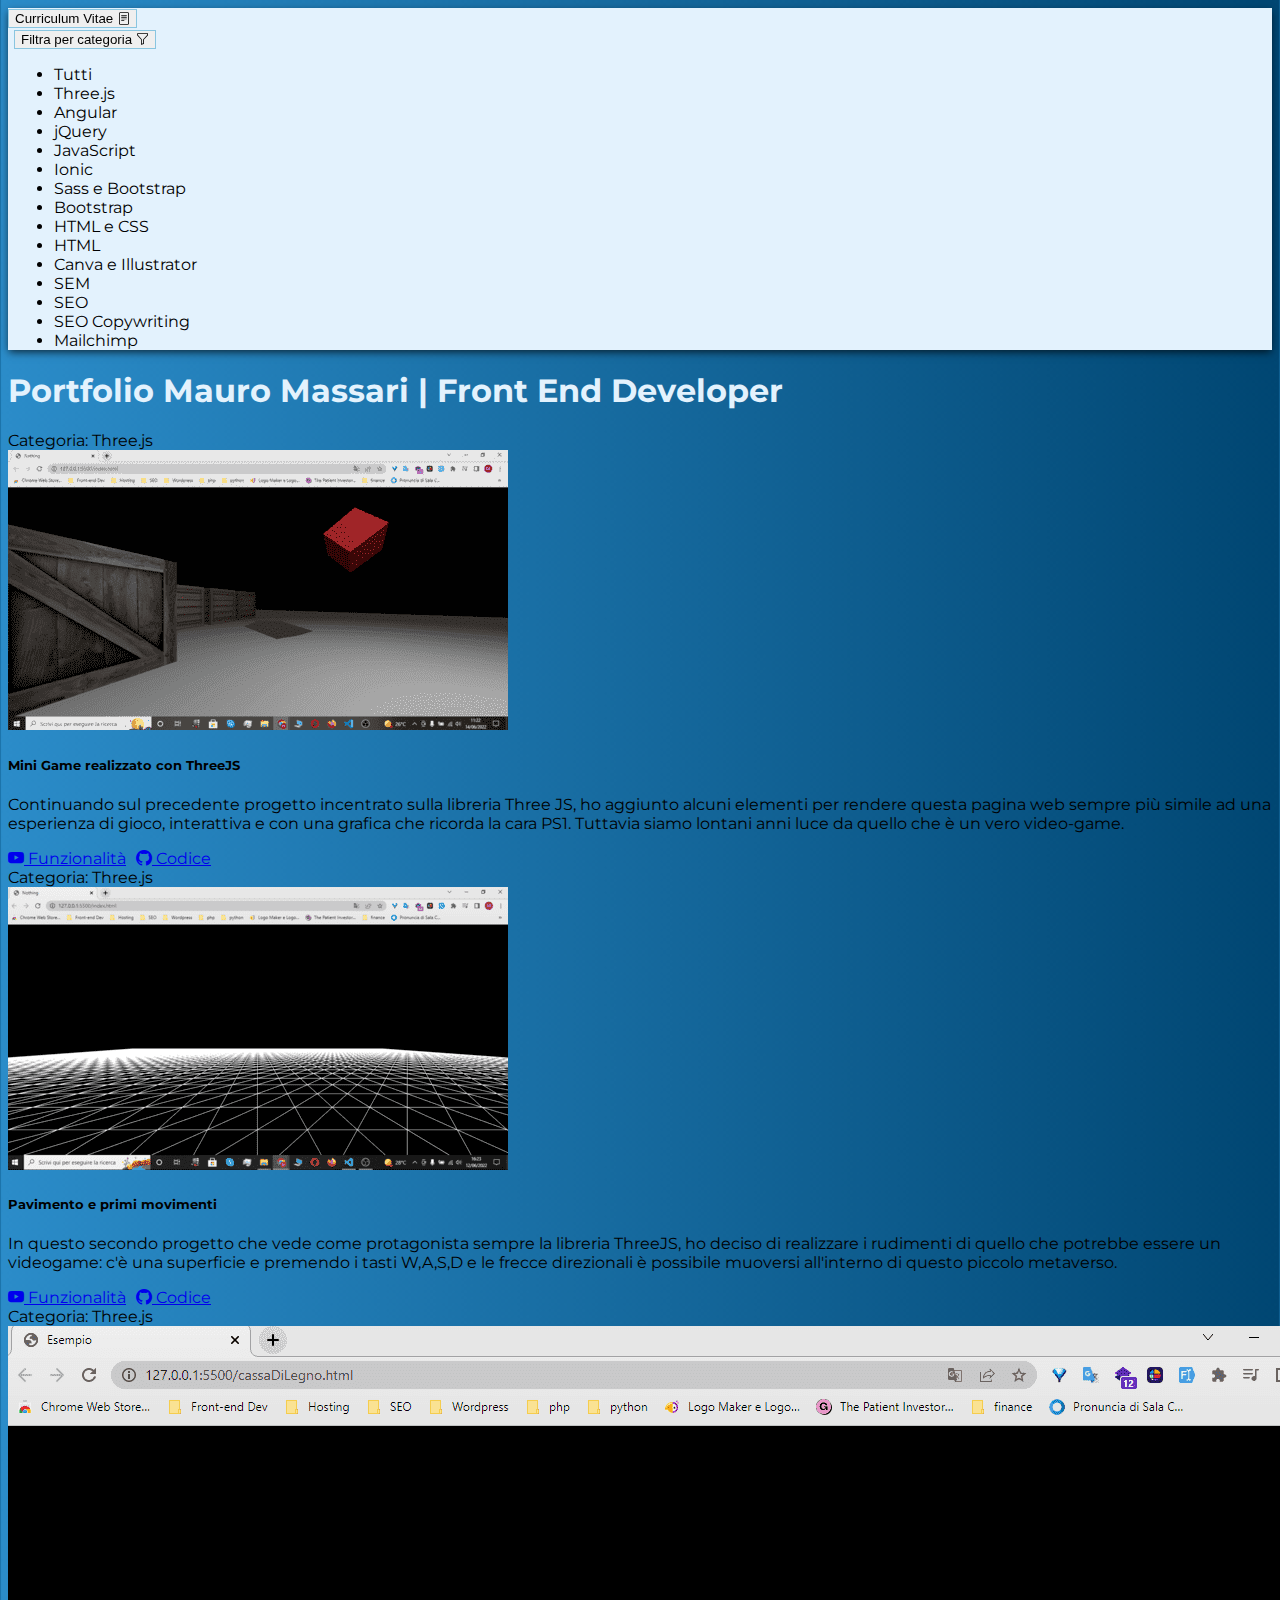
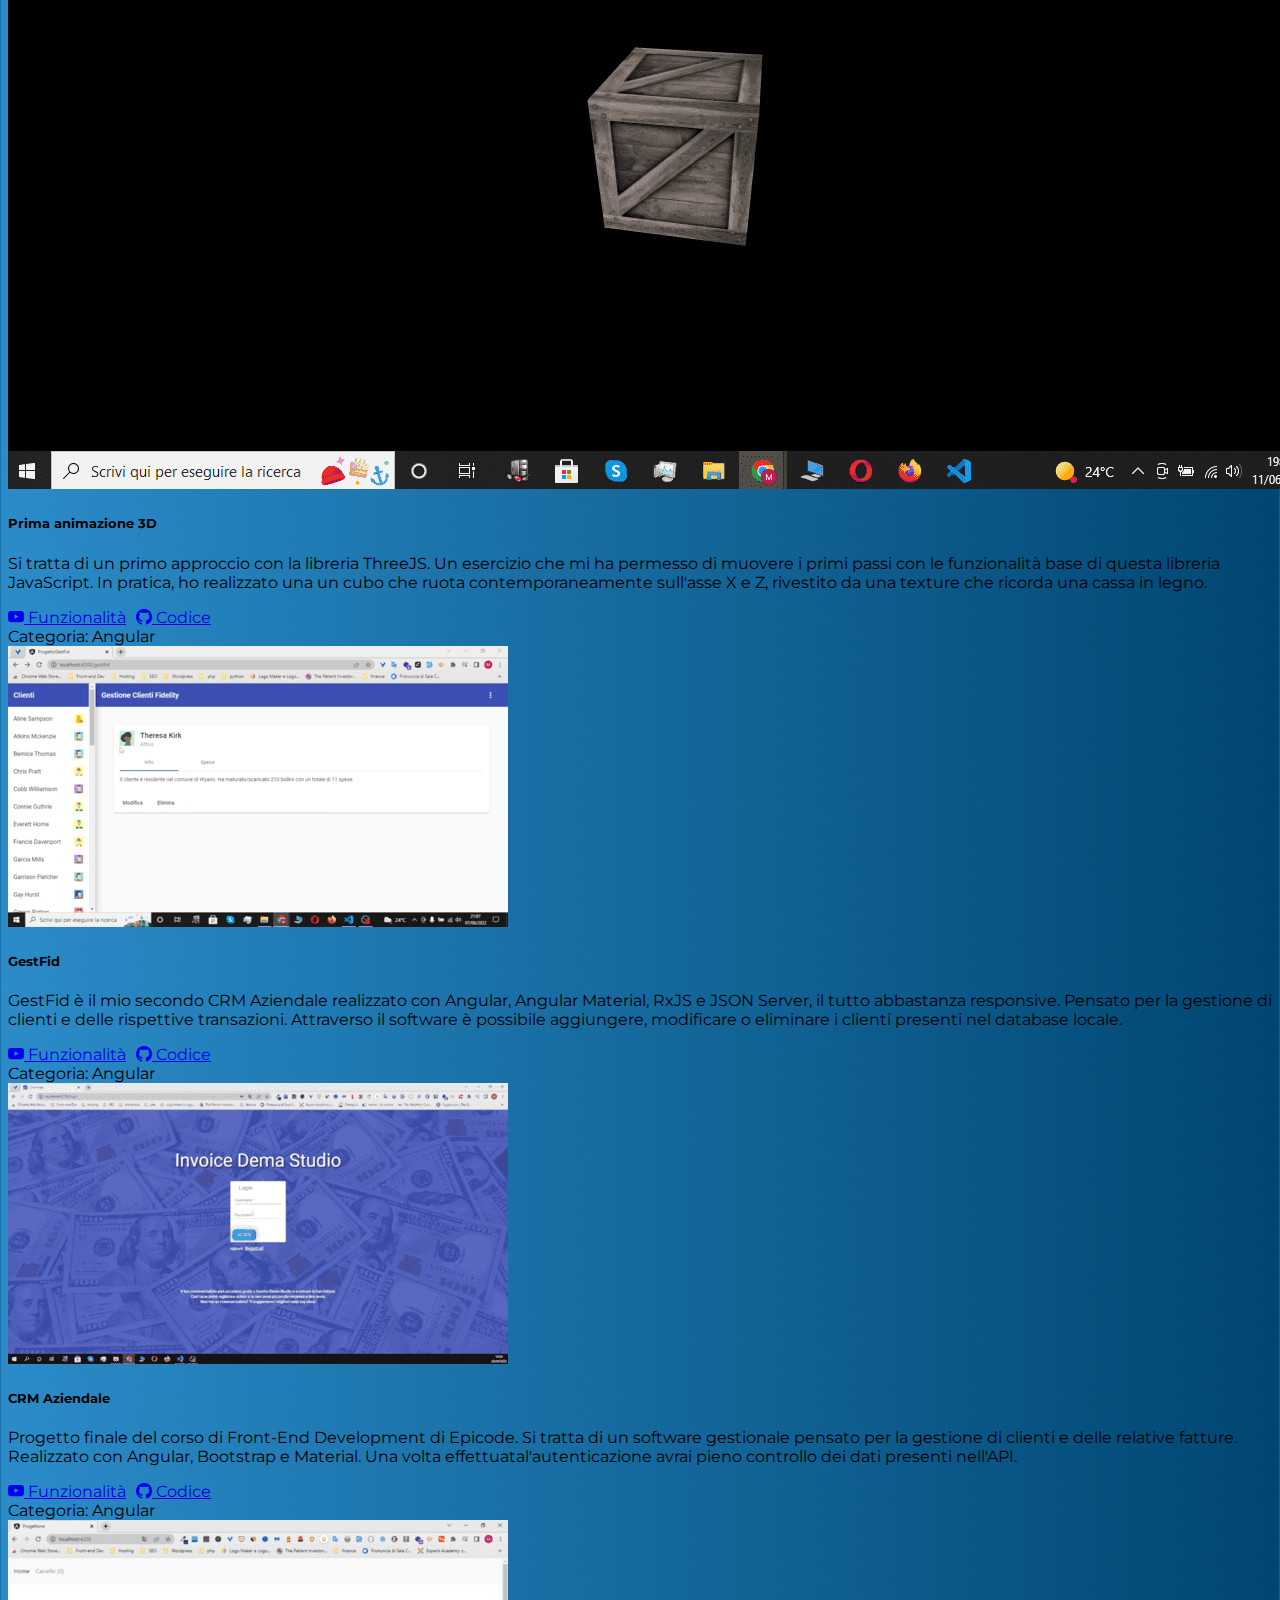
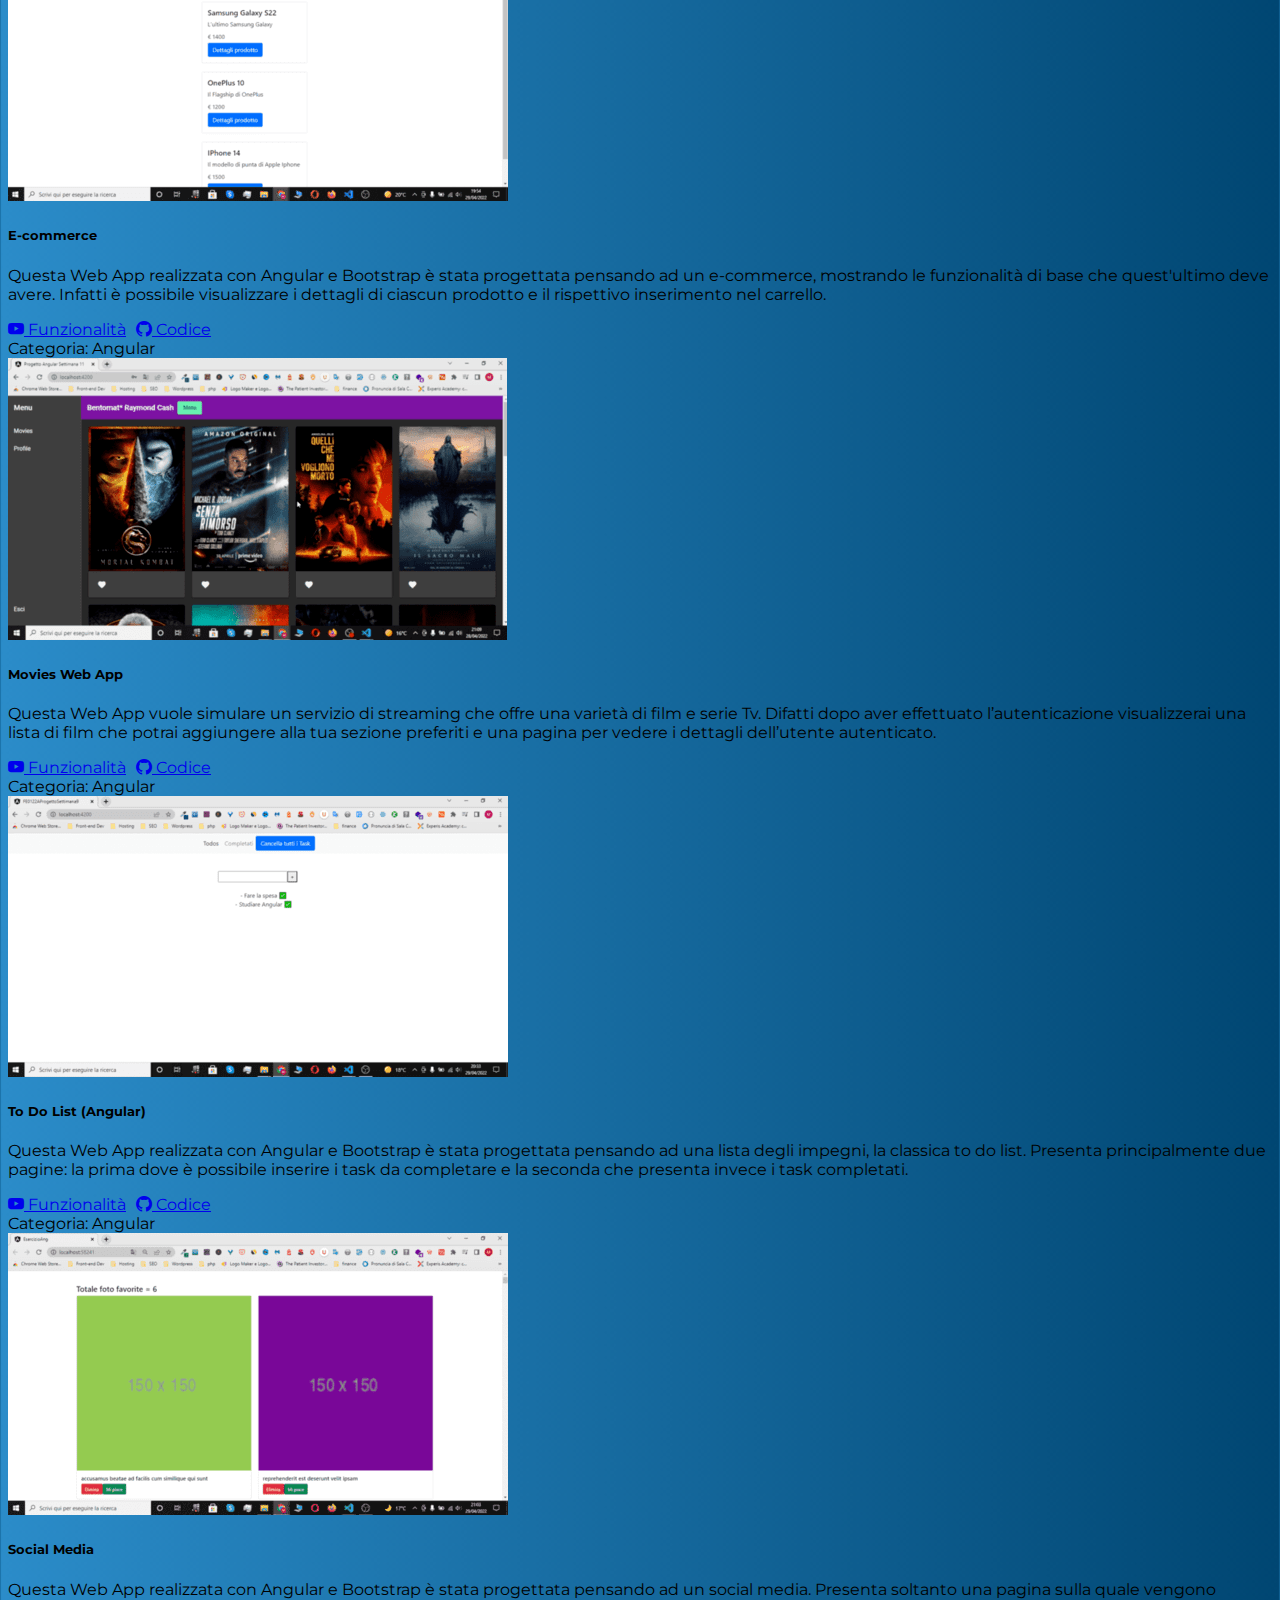
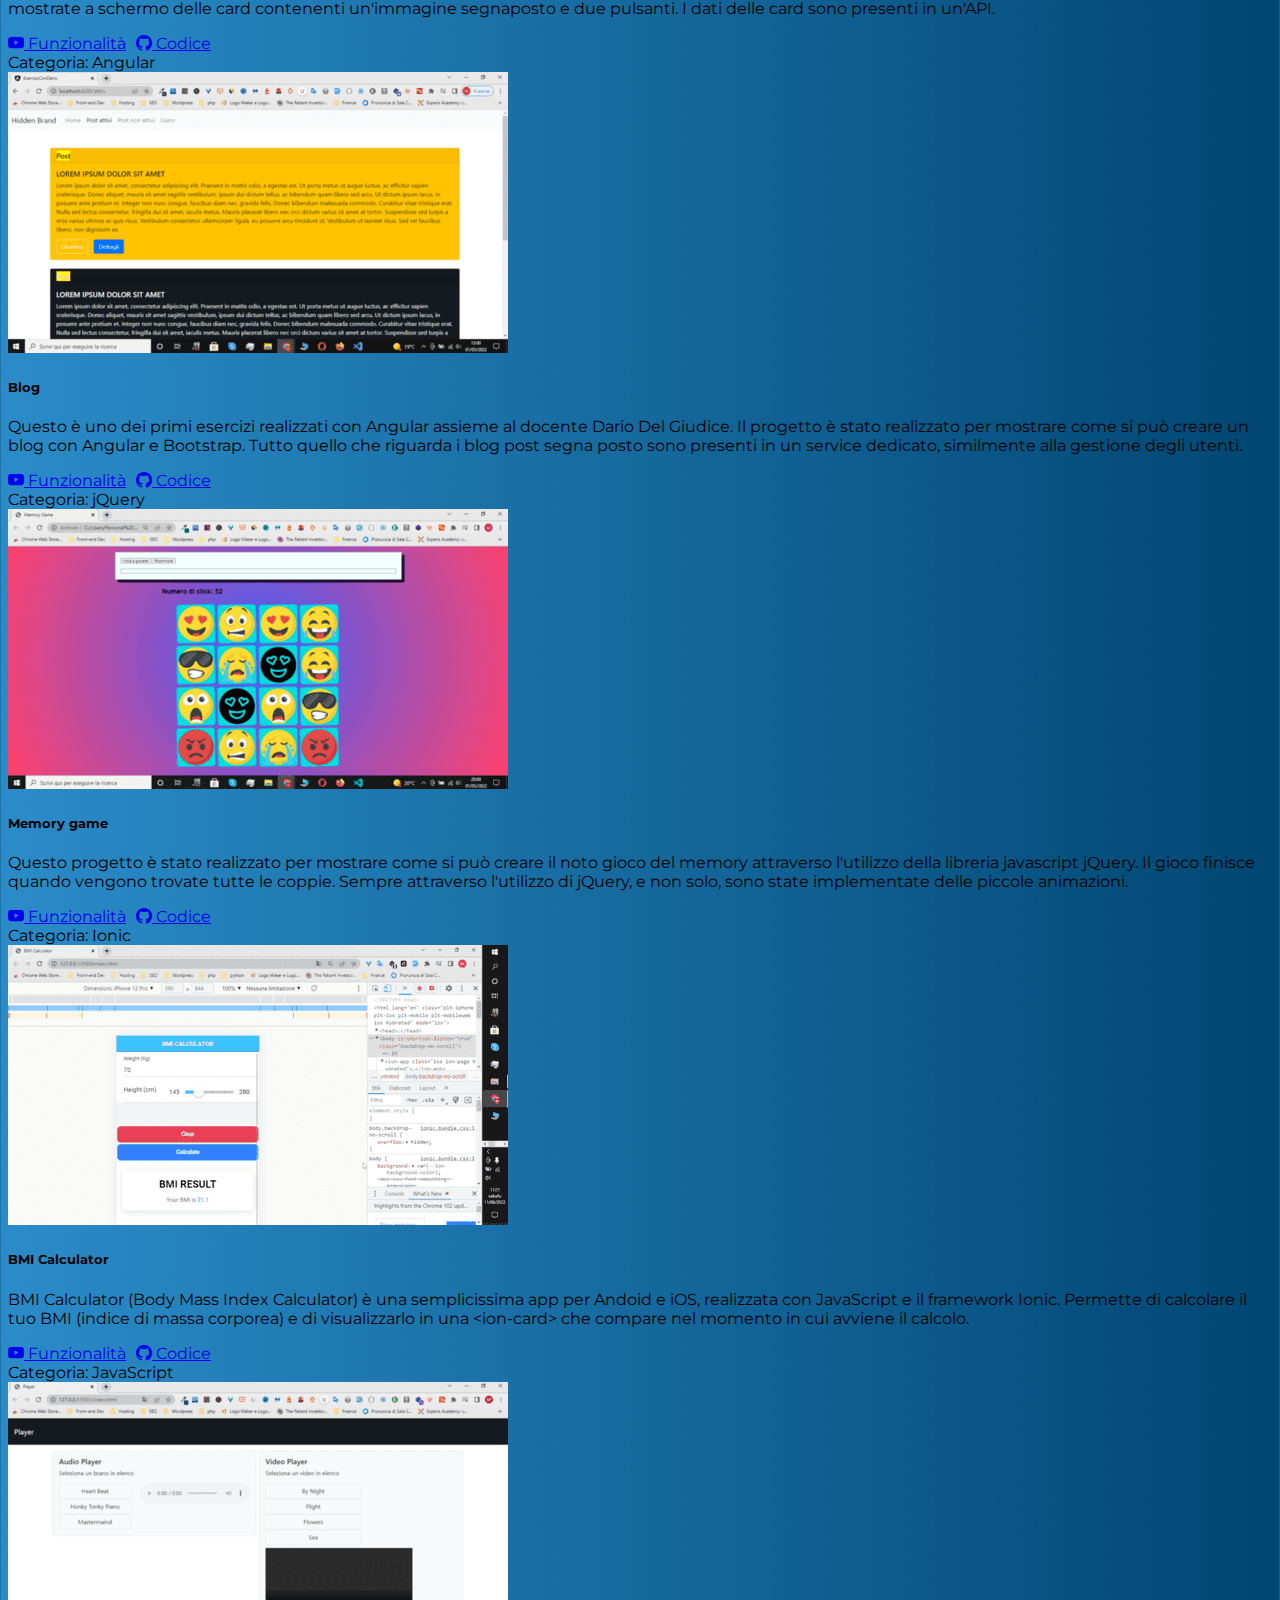
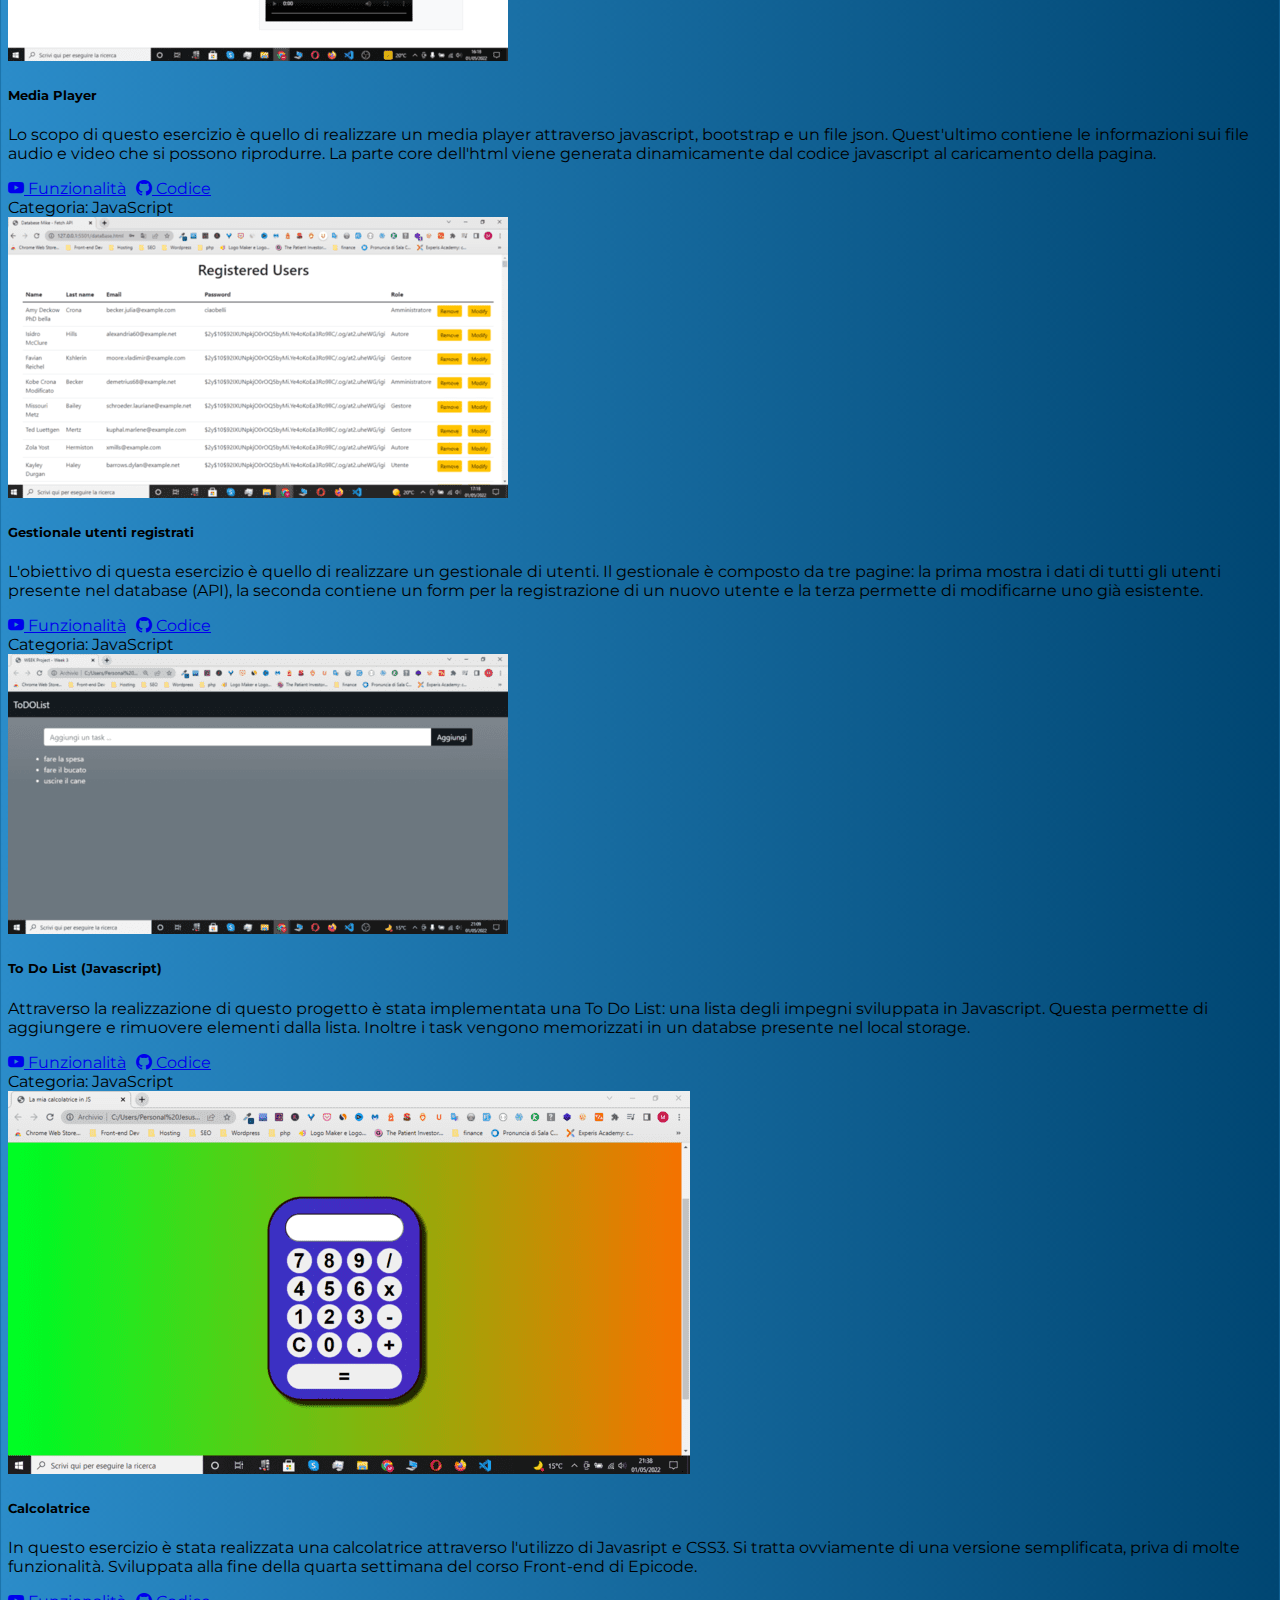
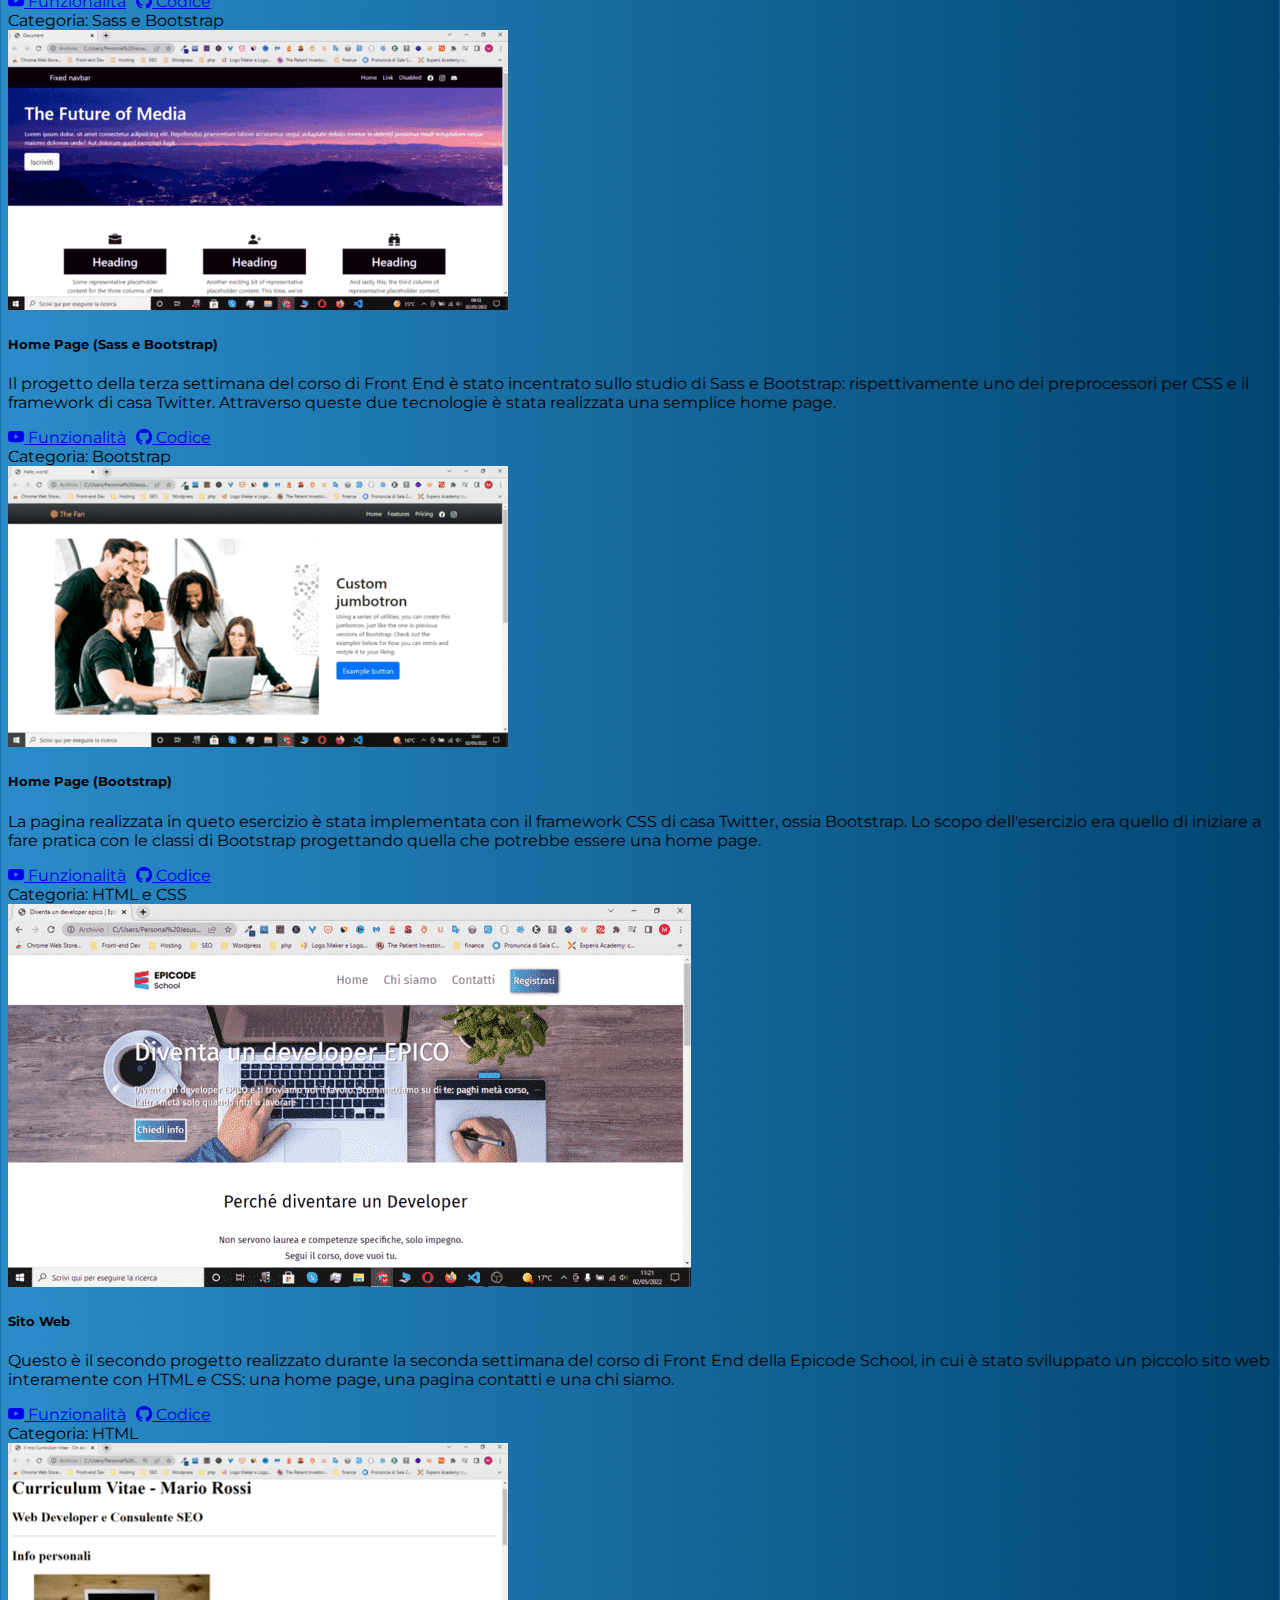
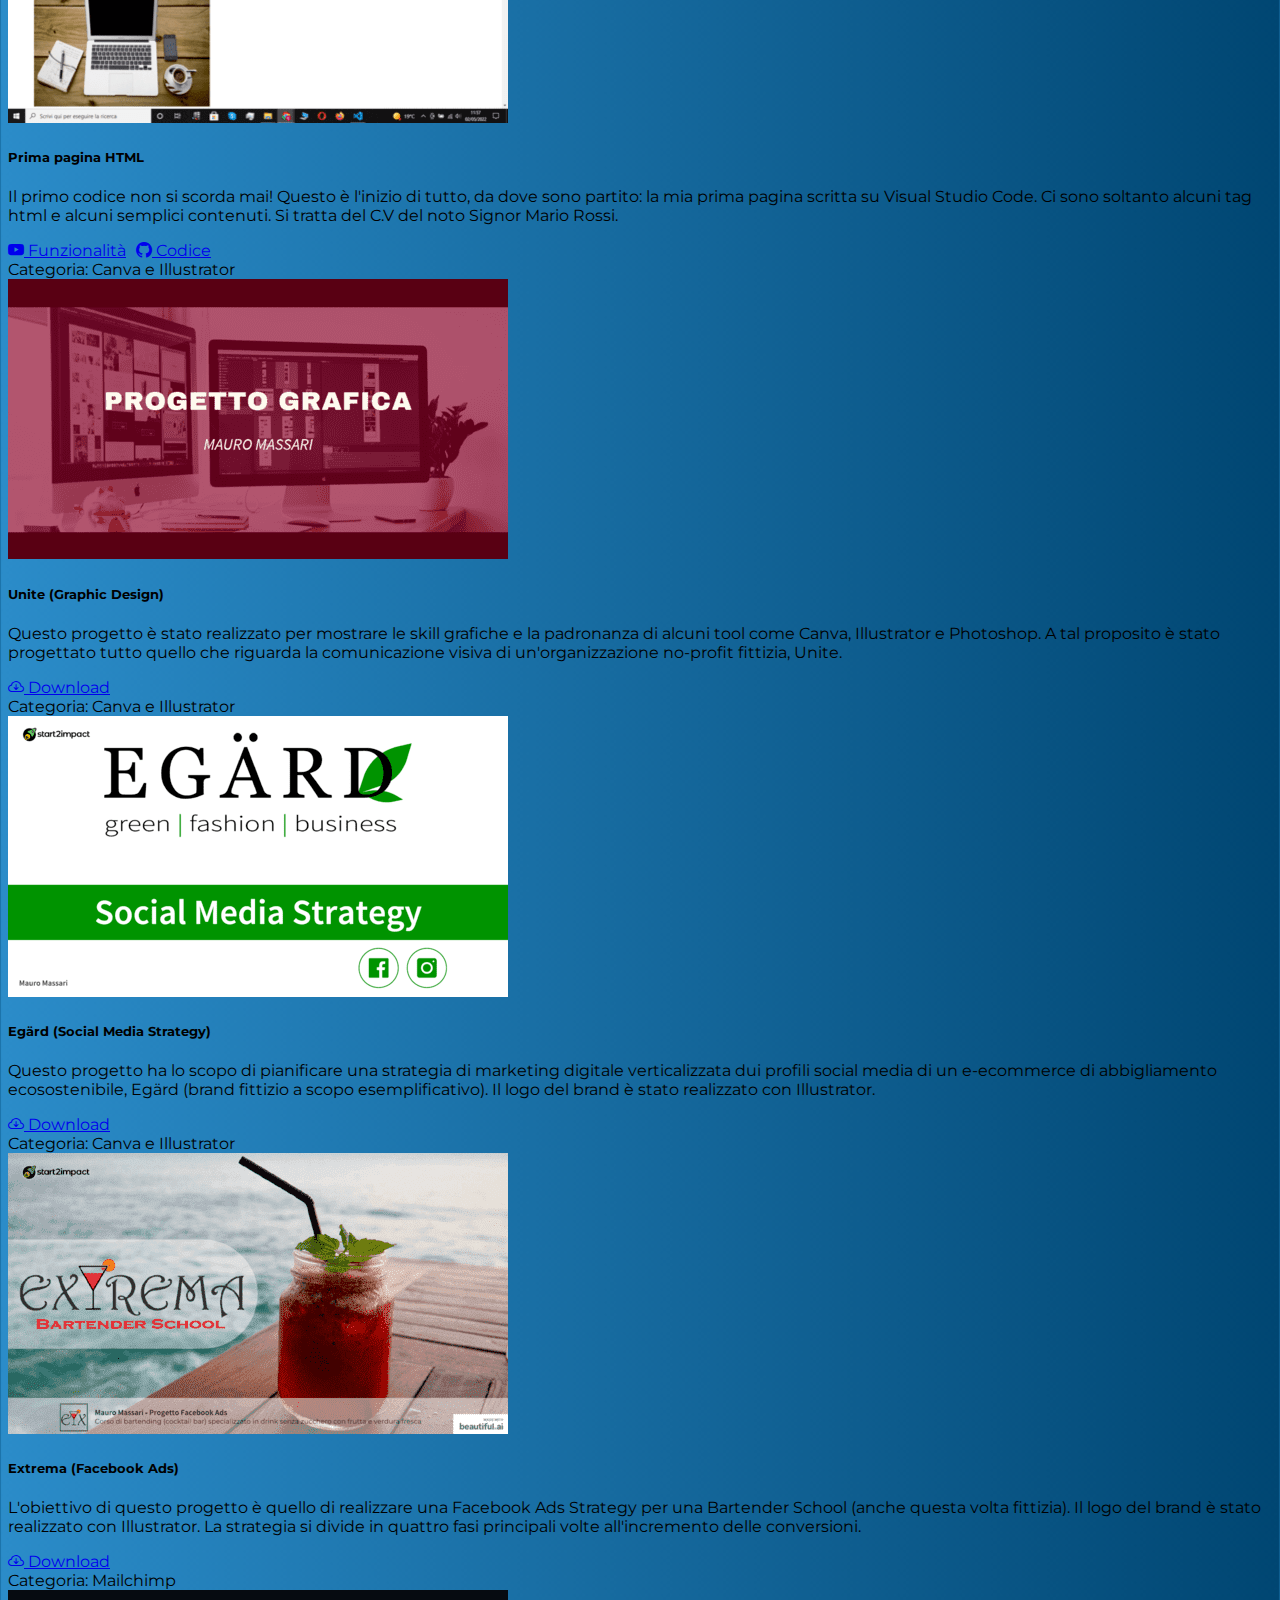
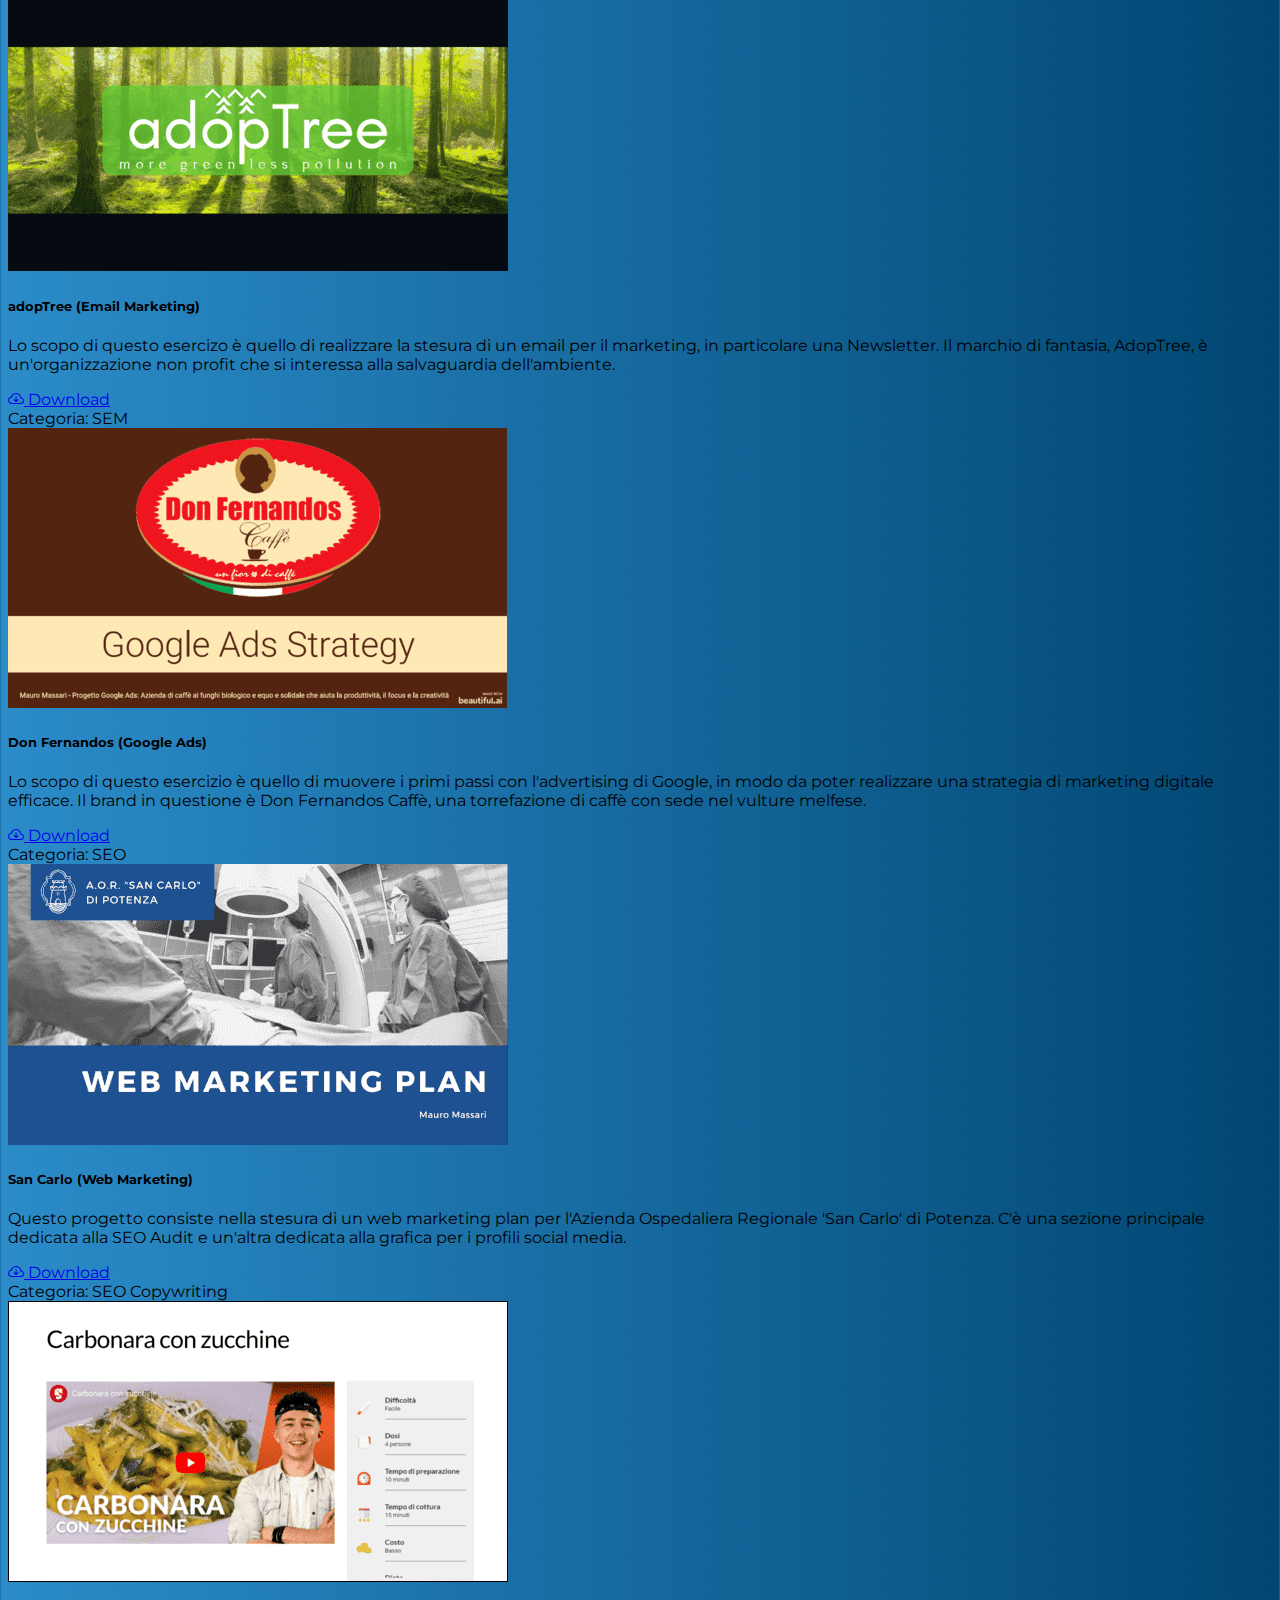
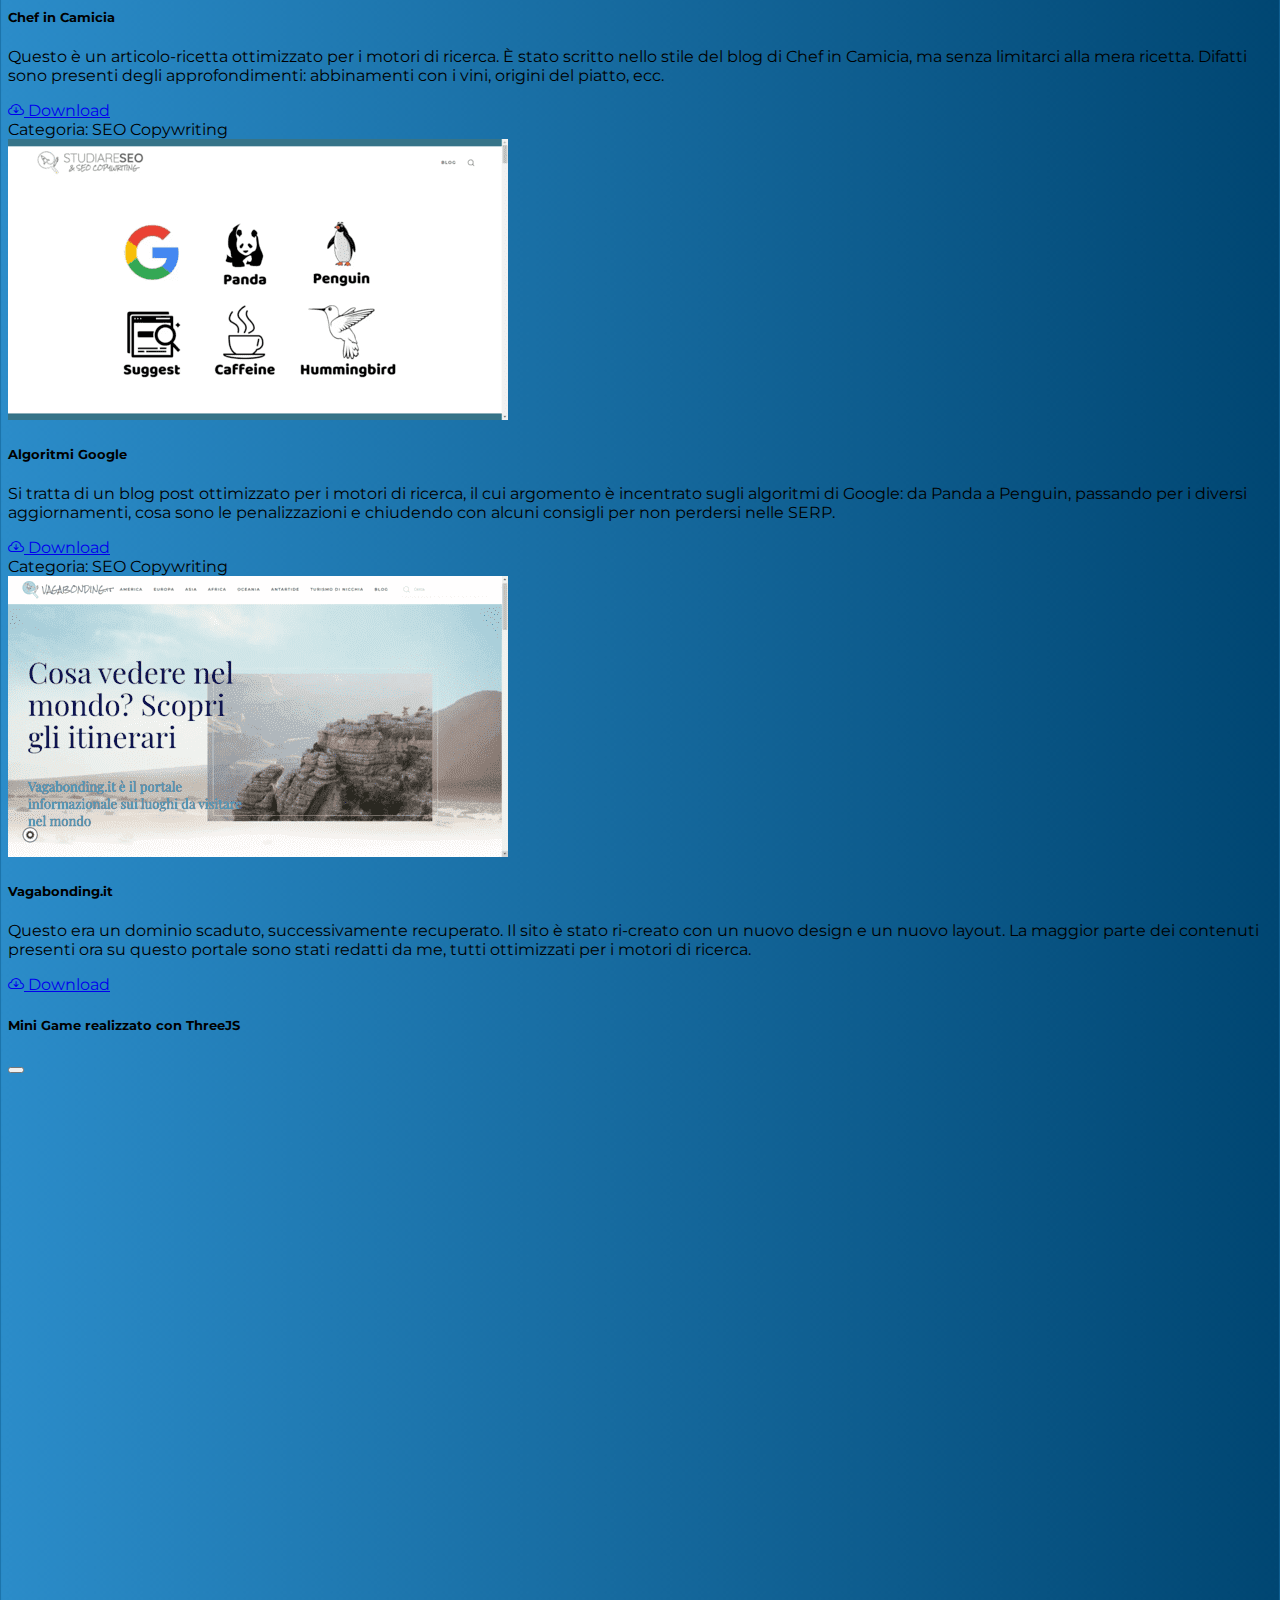
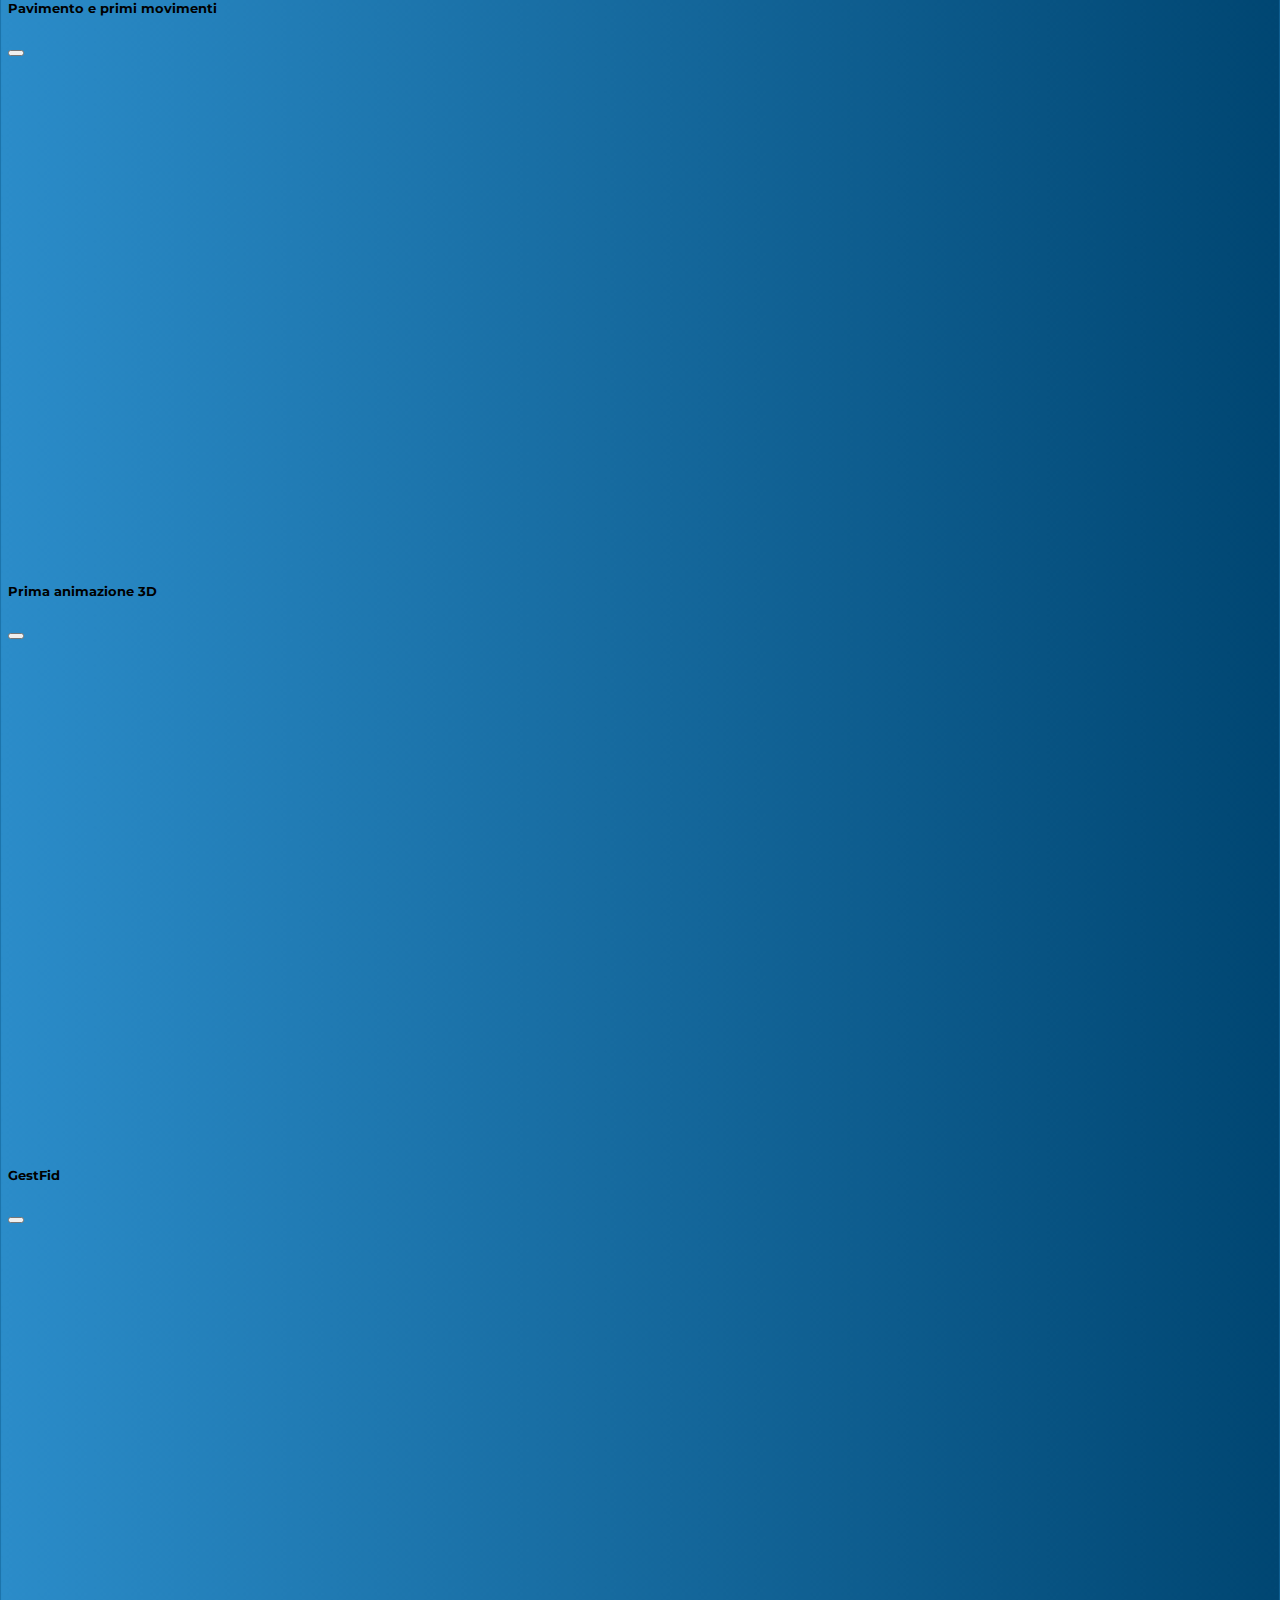
==== index.html @ 67791f84 "add" ====
<!-- ultimo lavoro id 28 -->

<!doctype html>
<html lang="it">
  <head>
    <!-- Required meta tags -->
    <meta charset="utf-8">
    <meta name="viewport" content="width=device-width, initial-scale=1">
    <link rel="icon" type="image/x-icon" href="/assets/favicon.ico">

    <!-- Bootstrap CSS -->
    <link href="https://cdn.jsdelivr.net/npm/bootstrap@5.1.3/dist/css/bootstrap.min.css" rel="stylesheet" integrity="sha384-1BmE4kWBq78iYhFldvKuhfTAU6auU8tT94WrHftjDbrCEXSU1oBoqyl2QvZ6jIW3" crossorigin="anonymous">

    <link rel="stylesheet" href="https://cdn.jsdelivr.net/npm/bootstrap-icons@1.8.1/font/bootstrap-icons.css">
    <link rel="preconnect" href="https://fonts.googleapis.com">
    <link rel="preconnect" href="https://fonts.gstatic.com" crossorigin>
    <link href="https://fonts.googleapis.com/css2?family=Montserrat:ital,wght@0,100;0,200;0,300;0,400;0,500;0,600;1,200;1,300;1,500;1,600&display=swap" rel="stylesheet">

    <meta charset="UTF-8">
    <meta name="description" content="Portfolio lavori Mauro Massari, Front End Developer, Angular Developer, JavaScript Developer">
    <meta name="keywords" content="Portfolio lavori Mauro Massari, Front End Developer, Angular Developer, JavaScript Developer">
    <meta name="author" content="Mauro Massari">
    <!--My CSS-->
    <link rel="stylesheet" href="/myStyle.css">

    <title>Portfolio Mauro Massari | Front End Developer - Angular Developer</title>
  </head>
  
  <body>

    <div class="ombra align-items-center mb-2 pt-2 pb-2 sticky-top" style="background-color: #e3f2fd;">

      <div class="container">
        <div class="row">
          <div class="col text-end" style="padding-right: 6px;">
            <button data-bs-toggle="modal" data-bs-target="#cvModal" target="_blank" class="seleziona hvr-bounce-to-bottom btn-light btn">Curriculum Vitae <i class="bi bi-file-text"></i></button>
          </div> 
          
          <div class="col" style="padding-left: 6px;">
            <button type="button" class="seleziona hvr-bounce-to-bottom btn-light btn dropdown-button" data-bs-toggle="dropdown" aria-expanded="false">
              Filtra per categoria <i class="bi bi-funnel"></i></i>
            </button>
            <ul id="dropd" class="dropdown-menu" style="background-color: #e3f2fd;">
            </ul>
          </div>
        </div>
      </div>
      
    </div>


  <div class="container mt-3 mb-5">
    <h1 class="col text-center m-3" style="color: #e3f2fd;">Portfolio Mauro Massari | Front End Developer</h1> 
    <div class="row row-cols-1 row-cols-md-3 g-4" id="contenitorePadre"></div>
  </div>

  <div id="contenitoreModali"></div>

  <!-- Modal CV -->
<div class="modal fade" id="cvModal" tabindex="-1" aria-labelledby="exampleModalLabel" aria-hidden="true">
  <div class="modal-dialog modal-fullscreen">
    <div class="modal-content">
      <div class="modal-header">
        <h5 class="modal-title" id="exampleModalLabel">Curriculum Vitae Mauro Massari</h5>
        <button type="button" class="btn-close" data-bs-dismiss="modal" aria-label="Close"></button>
      </div>
      <div class="modal-body mx-auto">
        <iframe src="https://drive.google.com/file/d/1MVZocx6fqRB5wfVgcDD7y0RIV3m5GQw0/preview" width="1000" height="1000" allow="autoplay"></iframe>
      </div>
      <div class="modal-footer">
        <a type="button" target="_blank" class="btn btn-outline-primary" href="https://drive.google.com/file/d/1MVZocx6fqRB5wfVgcDD7y0RIV3m5GQw0/view?usp=sharing"><i class="bi bi-cloud-arrow-down"></i> Download</a>
      </div>
    </div>
  </div>
</div>

  <script src="/script/script.js"></script>
  <script src="/script/modali.js"></script>
  <script src="/script/menuDropDown.js"></script>


  <!-- Option 1: Bootstrap Bundle with Popper -->
  <script src="https://cdn.jsdelivr.net/npm/bootstrap@5.1.3/dist/js/bootstrap.bundle.min.js" integrity="sha384-ka7Sk0Gln4gmtz2MlQnikT1wXgYsOg+OMhuP+IlRH9sENBO0LRn5q+8nbTov4+1p" crossorigin="anonymous"></script>   
      
  </body>
</html>
---- myStyle.css ----
body{
    background: rgb(43,140,201);
    background: linear-gradient(90deg, rgba(43,140,201,1) 0%, rgba(0,70,114,1) 100%);

    font-family: 'Montserrat', sans-serif;
    font-weight: 400;
  }

  .ombra{
    box-shadow: 0px 3px 8px -1px rgba(0,0,0,0.72);
    -webkit-box-shadow: 0px 3px 8px -1px rgba(0,0,0,0.72);
    -moz-box-shadow: 0px 3px 8px -1px rgba(0,0,0,0.72);
  }

  .hov:hover{
  transition: transform .2s;
  transform: scale(1.02);
  position:sticky
  }

  .hov{
    transition: transform .2s;
  }

  iframe, object, embed {
    max-width: 100%;
    max-height: 100%;
  }

  .dropdown-item:hover{
    cursor: pointer;
    background-color: #2099d16b;
  }

  .seleziona{
    border: 1px solid #2099d17e;
  }


  /* Bounce To Bottom */
.hvr-bounce-to-bottom {
  display: inline-block;
  vertical-align: middle;
  -webkit-transform: perspective(1px) translateZ(0);
  transform: perspective(1px) translateZ(0);
  box-shadow: 0 0 1px rgba(0, 0, 0, 0);
  position: relative;
  -webkit-transition-property: color;
  transition-property: color;
  -webkit-transition-duration: 0.5s;
  transition-duration: 0.5s;
}
.hvr-bounce-to-bottom:before {
  content: "";
  position: absolute;
  z-index: -1;
  top: 0;
  left: 0;
  right: 0;
  bottom: 0;
  background: #2098D1;
  -webkit-transform: scaleY(0);
  transform: scaleY(0);
  -webkit-transform-origin: 50% 0;
  transform-origin: 50% 0;
  -webkit-transition-property: transform;
  transition-property: transform;
  -webkit-transition-duration: 0.5s;
  transition-duration: 0.5s;
  -webkit-transition-timing-function: ease-out;
  transition-timing-function: ease-out;
}
.hvr-bounce-to-bottom:hover, .hvr-bounce-to-bottom:focus, .hvr-bounce-to-bottom:active {
  color: white;
}
.hvr-bounce-to-bottom:hover:before, .hvr-bounce-to-bottom:focus:before, .hvr-bounce-to-bottom:active:before {
  -webkit-transform: scaleY(1);
  transform: scaleY(1);
  -webkit-transition-timing-function: cubic-bezier(0.52, 1.64, 0.37, 0.66);
  transition-timing-function: cubic-bezier(0.52, 1.64, 0.37, 0.66);
  border-radius: 5px;
}
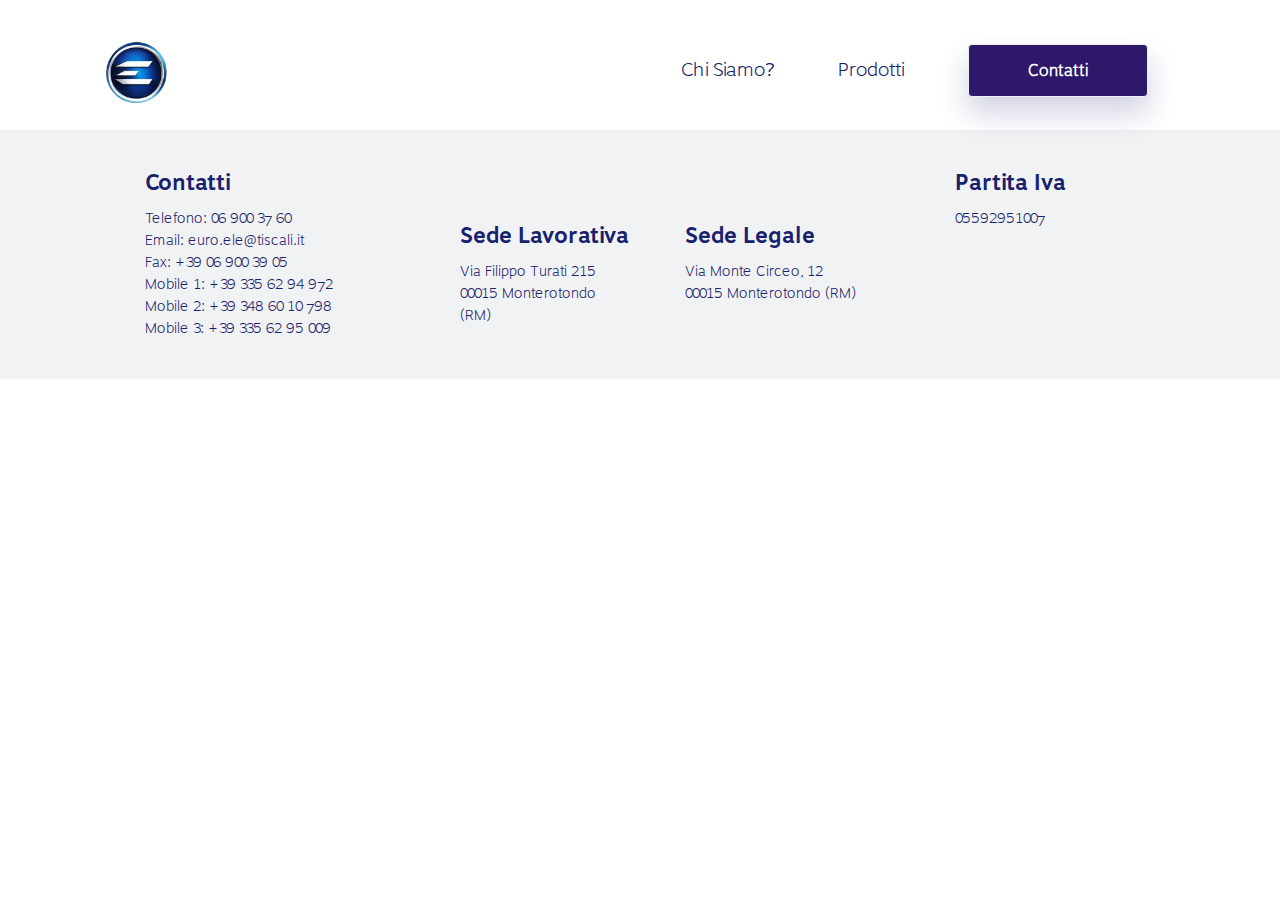
==== commit 52c8c52e: "test" ====
--- a/index.html
+++ b/index.html
@@ -1,88 +1 @@
-  <!-- ultimo lavoro id 28 -->
-
-<!doctype html>
-<html lang="it">
-  <head>
-    <!-- Required meta tags -->
-    <meta charset="utf-8">
-    <meta name="viewport" content="width=device-width, initial-scale=1">
-    <link rel="icon" type="image/x-icon" href="/assets/favicon.ico">
-
-    <!-- Bootstrap CSS -->
-    <link href="https://cdn.jsdelivr.net/npm/bootstrap@5.1.3/dist/css/bootstrap.min.css" rel="stylesheet" integrity="sha384-1BmE4kWBq78iYhFldvKuhfTAU6auU8tT94WrHftjDbrCEXSU1oBoqyl2QvZ6jIW3" crossorigin="anonymous">
-
-    <link rel="stylesheet" href="https://cdn.jsdelivr.net/npm/bootstrap-icons@1.8.1/font/bootstrap-icons.css">
-    <link rel="preconnect" href="https://fonts.googleapis.com">
-    <link rel="preconnect" href="https://fonts.gstatic.com" crossorigin>
-    <link href="https://fonts.googleapis.com/css2?family=Montserrat:ital,wght@0,100;0,200;0,300;0,400;0,500;0,600;1,200;1,300;1,500;1,600&display=swap" rel="stylesheet">
-
-    <meta charset="UTF-8">
-    <meta name="description" content="Portfolio lavori Mauro Massari, Front End Developer, Angular Developer, JavaScript Developer">
-    <meta name="keywords" content="Portfolio lavori Mauro Massari, Front End Developer, Angular Developer, JavaScript Developer">
-    <meta name="author" content="Mauro Massari">
-    <!--My CSS-->
-    <link rel="stylesheet" href="/myStyle.css">
-
-    <title>Portfolio Mauro Massari | Front End Developer - Angular Developer</title>
-  </head>
-  
-  <body>
-
-    <div class="ombra align-items-center mb-2 pt-2 pb-2 sticky-top" style="background-color: #e3f2fd;">
-
-      <div class="container">
-        <div class="row">
-          <div class="col text-end" style="padding-right: 6px;">
-            <button data-bs-toggle="modal" data-bs-target="#cvModal" target="_blank" class="seleziona hvr-bounce-to-bottom btn-light btn">Curriculum Vitae <i class="bi bi-file-text"></i></button>
-          </div> 
-          
-          <div class="col" style="padding-left: 6px;">
-            <button type="button" class="seleziona hvr-bounce-to-bottom btn-light btn dropdown-button" data-bs-toggle="dropdown" aria-expanded="false">
-              Filtra per categoria <i class="bi bi-funnel"></i></i>
-            </button>
-            <ul id="dropd" class="dropdown-menu" style="background-color: #e3f2fd;">
-            </ul>
-          </div>
-        </div>
-      </div>
-      
-    </div>
-
-
-  <div class="container mt-3 mb-5">
-    <h1 class="col text-center m-3" style="color: #e3f2fd;">Portfolio Mauro Massari | Front End Developer</h1> 
-    <div class="row row-cols-1 row-cols-md-3 g-4" id="contenitorePadre"></div>
-  </div>
-
-  <div id="contenitoreModali"></div>
-
-  <!-- Modal CV -->
-<div class="modal fade" id="cvModal" tabindex="-1" aria-labelledby="exampleModalLabel" aria-hidden="true">
-  <div class="modal-dialog modal-fullscreen">
-    <div class="modal-content">
-      <div class="modal-header">
-        <h5 class="modal-title" id="exampleModalLabel">Curriculum Vitae Mauro Massari</h5>
-        <button type="button" class="btn-close" data-bs-dismiss="modal" aria-label="Close"></button>
-      </div>
-      <div class="modal-body mx-auto">
-        <iframe src="https://drive.google.com/file/d/1MVZocx6fqRB5wfVgcDD7y0RIV3m5GQw0/preview" width="1000" height="1000" allow="autoplay"></iframe>
-      </div>
-      <div class="modal-footer">
-        <a type="button" target="_blank" class="btn btn-outline-primary" href="https://drive.google.com/file/d/1MVZocx6fqRB5wfVgcDD7y0RIV3m5GQw0/view?usp=sharing"><i class="bi bi-cloud-arrow-down"></i> Download</a>
-      </div>
-    </div>
-  </div>
-</div>
-
-  <script src="/script/script.js"></script>
-  <script src="/script/modali.js"></script>
-  <script src="/script/menuDropDown.js"></script>
-
-
-  <!-- Option 1: Bootstrap Bundle with Popper -->
-  <script src="https://cdn.jsdelivr.net/npm/bootstrap@5.1.3/dist/js/bootstrap.bundle.min.js" integrity="sha384-ka7Sk0Gln4gmtz2MlQnikT1wXgYsOg+OMhuP+IlRH9sENBO0LRn5q+8nbTov4+1p" crossorigin="anonymous"></script>   
-      
-  </body>
-</html>
-
-
+<!doctype html><html lang="en"><head><meta charset="utf-8"/><link rel="icon" href="/favicon.ico"/><meta name="viewport" content="width=device-width,initial-scale=1"/><meta name="theme-color" content="#000000"/><meta name="description" content="Landy is a free React landing page template designed for developers and startups."/><meta name="keywords" content="Landy is a free React landing page template designed for developers and startups."/><meta property="og:title" content="Landy - React Template"/><meta property="og:type" content="website"/><meta property="og:url" content="https://landy.website/"/><meta property="og:description" content="Landy is a free React landing page template designed for developers and startups."/><meta name="robots" content="index, follow"/><meta property="og:locale" content="en_EN"/><meta property="og:site_name" content="Landy"/><meta property="og:url" content="https://landy.website/"/><meta property="twitter:title" content="Landy - React Template"/><meta property="twitter:description" content="Landy is a free React landing page template designed for developers and startups."/><meta property="twitter:site" content="https://landy.website/"/><title>EuroElectronics</title><script defer="defer" src="/static/js/main.ac8b3b5f.js"></script><link href="/static/css/main.18dfb25f.css" rel="stylesheet"></head><body><noscript>You need to enable JavaScript to run this app.</noscript><div id="root"></div></body></html>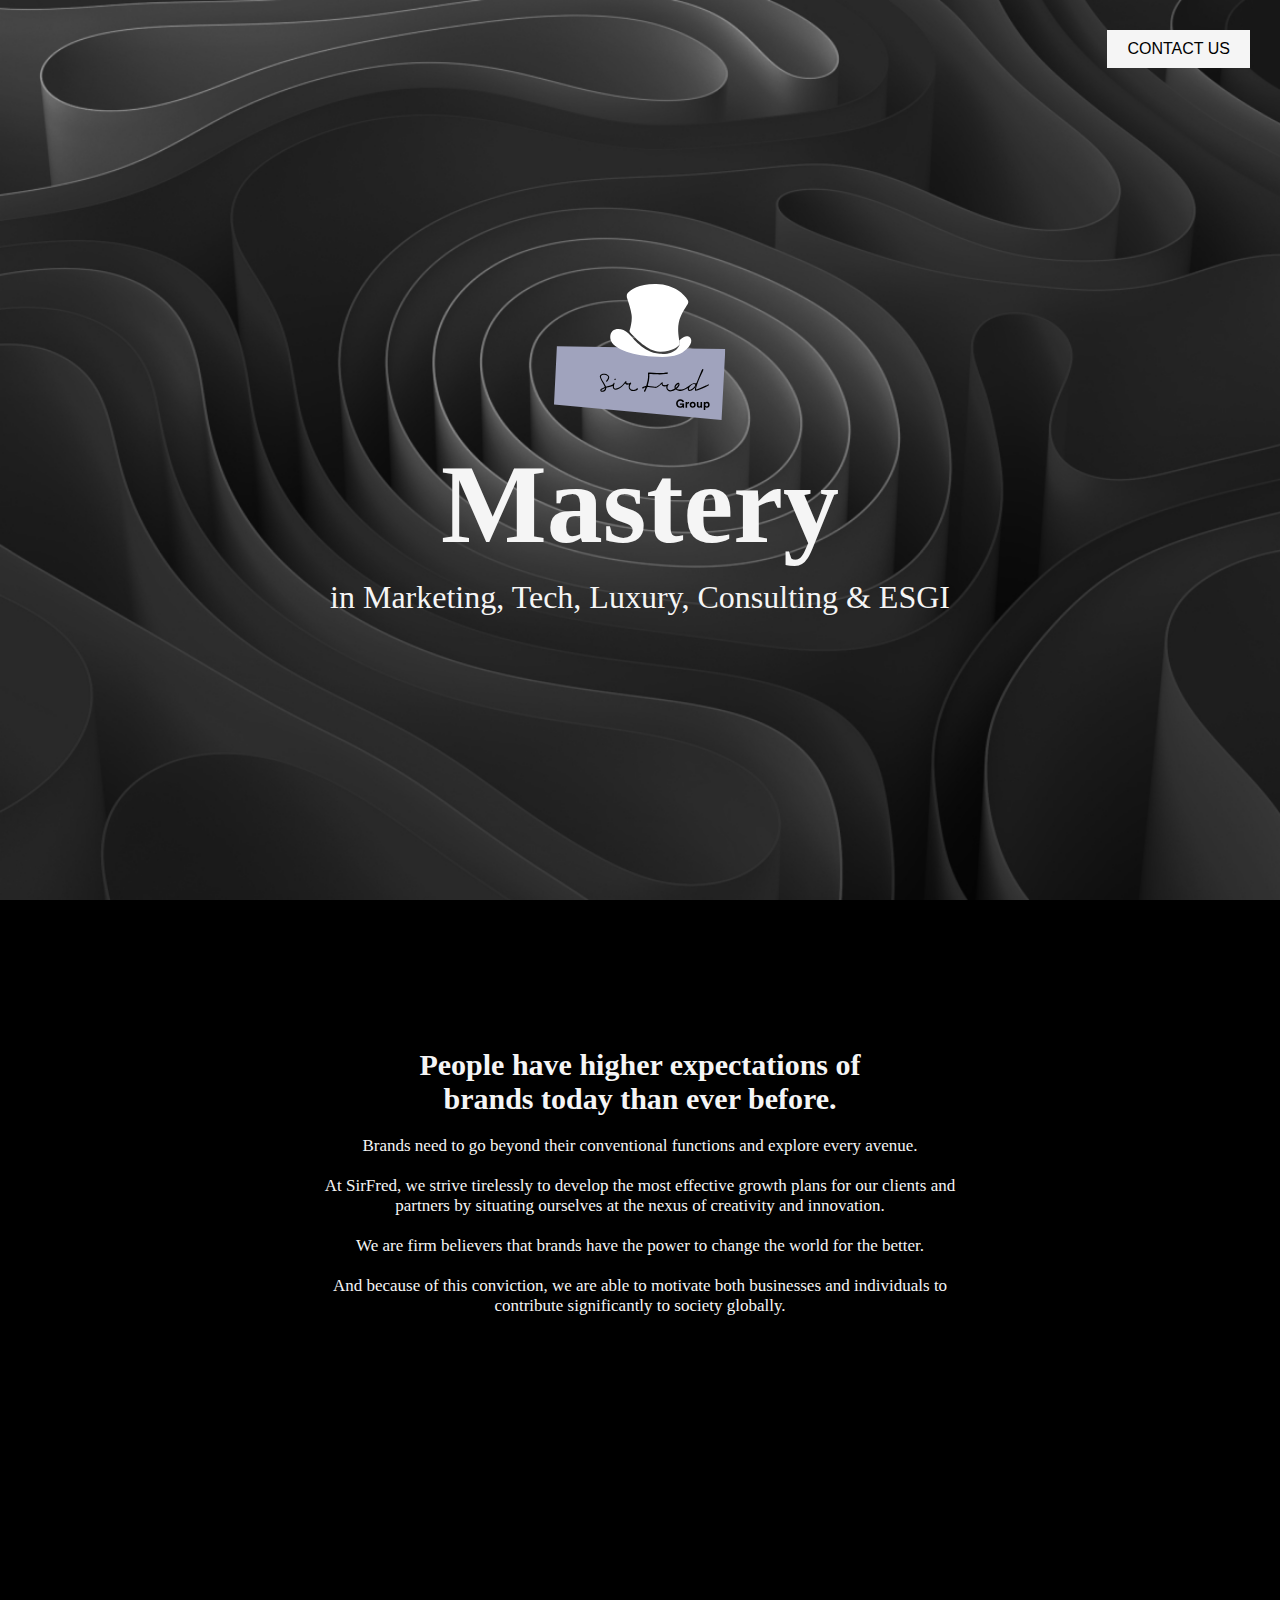
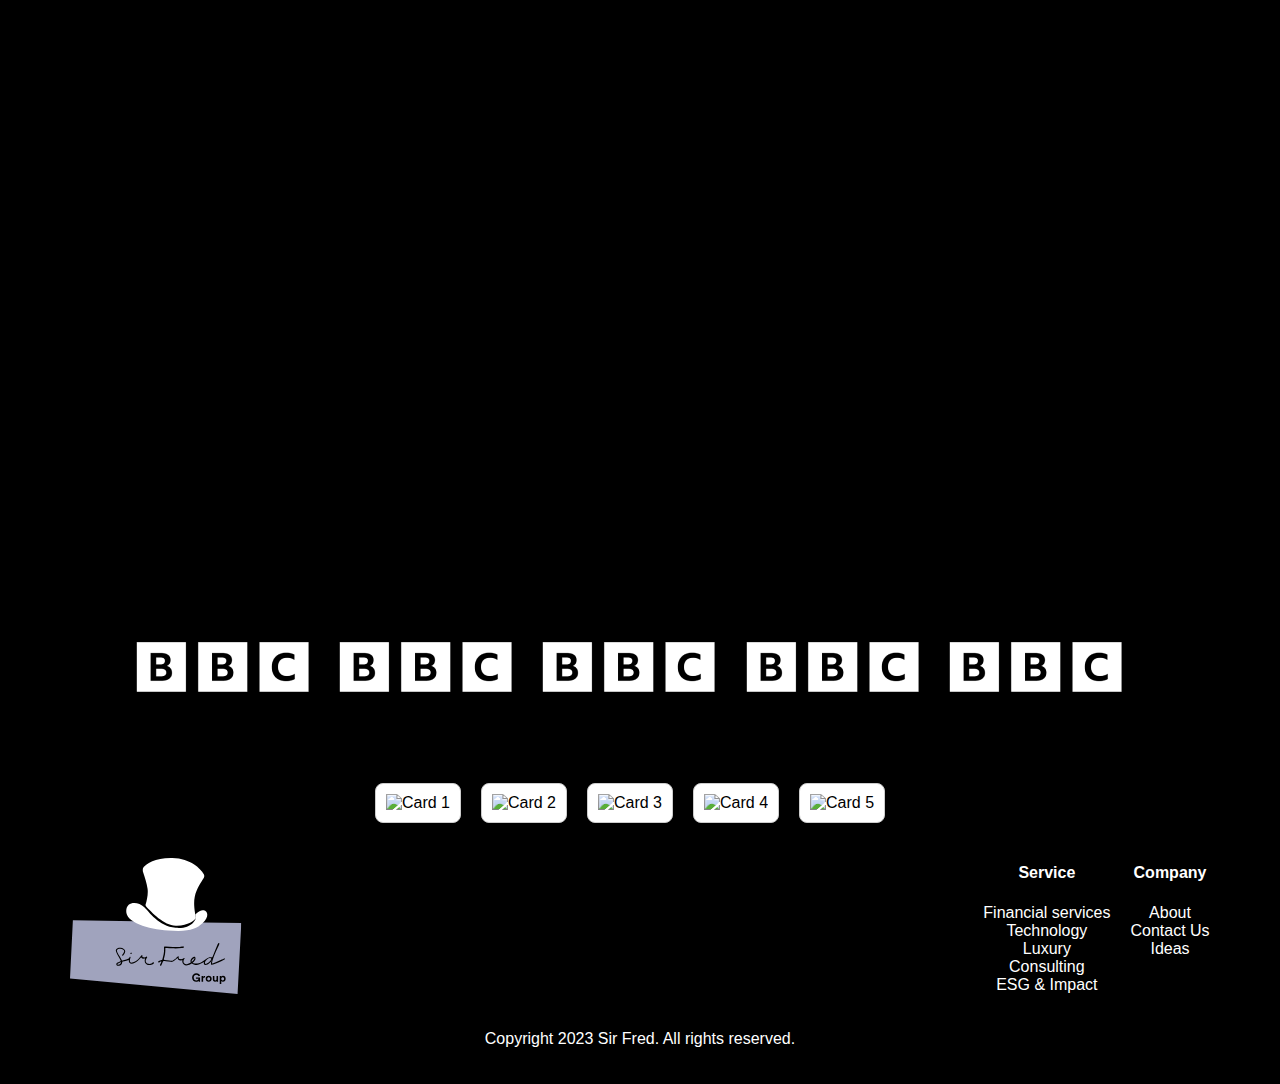
==== commit e5185591: "new site" ====
--- a/index.html
+++ b/index.html
@@ -1 +1 @@
-<!doctype html><html lang="en"><head><meta charset="utf-8"/><link rel="icon" href="/favicon.ico"/><meta name="viewport" content="width=device-width,initial-scale=1"/><meta name="theme-color" content="#000000"/><meta name="description" content="Landy is a free React landing page template designed for developers and startups."/><meta name="keywords" content="Landy is a free React landing page template designed for developers and startups."/><meta property="og:title" content="Landy - React Template"/><meta property="og:type" content="website"/><meta property="og:url" content="https://landy.website/"/><meta property="og:description" content="Landy is a free React landing page template designed for developers and startups."/><meta name="robots" content="index, follow"/><meta property="og:locale" content="en_EN"/><meta property="og:site_name" content="Landy"/><meta property="og:url" content="https://landy.website/"/><meta property="twitter:title" content="Landy - React Template"/><meta property="twitter:description" content="Landy is a free React landing page template designed for developers and startups."/><meta property="twitter:site" content="https://landy.website/"/><title>EuroElectronics</title><script defer="defer" src="/static/js/main.ac8b3b5f.js"></script><link href="/static/css/main.18dfb25f.css" rel="stylesheet"></head><body><noscript>You need to enable JavaScript to run this app.</noscript><div id="root"></div></body></html>+<!doctype html><html lang="en"><head><meta charset="utf-8"/><link rel="icon" href="/favicon.ico"/><meta name="viewport" content="width=device-width,initial-scale=1"/><meta name="theme-color" content="#000000"/><meta name="description" content="Web site created using create-react-app"/><link rel="apple-touch-icon" href="/logo192.png"/><link rel="manifest" href="/manifest.json"/><title>React App</title><script defer="defer" src="/static/js/main.285518bf.js"></script><link href="/static/css/main.6b3ee0e9.css" rel="stylesheet"></head><body><noscript>You need to enable JavaScript to run this app.</noscript><div id="root"></div></body></html>--- a/static/css/main.6b3ee0e9.css
+++ b/static/css/main.6b3ee0e9.css
@@ -0,0 +1,2 @@
+body{-webkit-font-smoothing:antialiased;-moz-osx-font-smoothing:grayscale;font-family:-apple-system,BlinkMacSystemFont,Segoe UI,Roboto,Oxygen,Ubuntu,Cantarell,Fira Sans,Droid Sans,Helvetica Neue,sans-serif;margin:0}code{font-family:source-code-pro,Menlo,Monaco,Consolas,Courier New,monospace}.App{background-color:#000;display:flex;flex-direction:column;justify-content:space-between}.header-content{flex-grow:1}.banner-container,.header-content{align-items:center;display:flex;flex-direction:column;justify-content:center}.banner-container{background-position:50%;background-size:cover;height:100vh;position:relative;width:100%}.contact-button{background-color:#f5f5f5;border:none;cursor:pointer;font-family:inherit;font-size:16px;padding:10px 20px;position:absolute;right:30px;top:30px}.content{align-items:center;color:#f5f5f5;display:flex;flex-direction:column;font-family:"Georgia, serif";text-align:center}.logo{height:auto;width:150px}h1{font-size:7em;margin:20px 0}h7{font-size:2em;margin-top:-10px}@media (max-width:768px){.logo{width:100px}h1{font-size:2em}h7{font-size:1em}}.card-container{background-color:#000;display:flex;justify-content:space-between;overflow:hidden}.card{background-color:#fff;border:1px solid #ccc;border-radius:8px;margin-right:20px;padding:10px;width:20%}.card img{height:auto;width:100%}@media (max-width:768px){.card-container{flex-wrap:wrap;justify-content:center}.card{margin-bottom:20px;margin-right:20px;width:calc(50% - 20px)}}
+/*# sourceMappingURL=main.6b3ee0e9.css.map*/